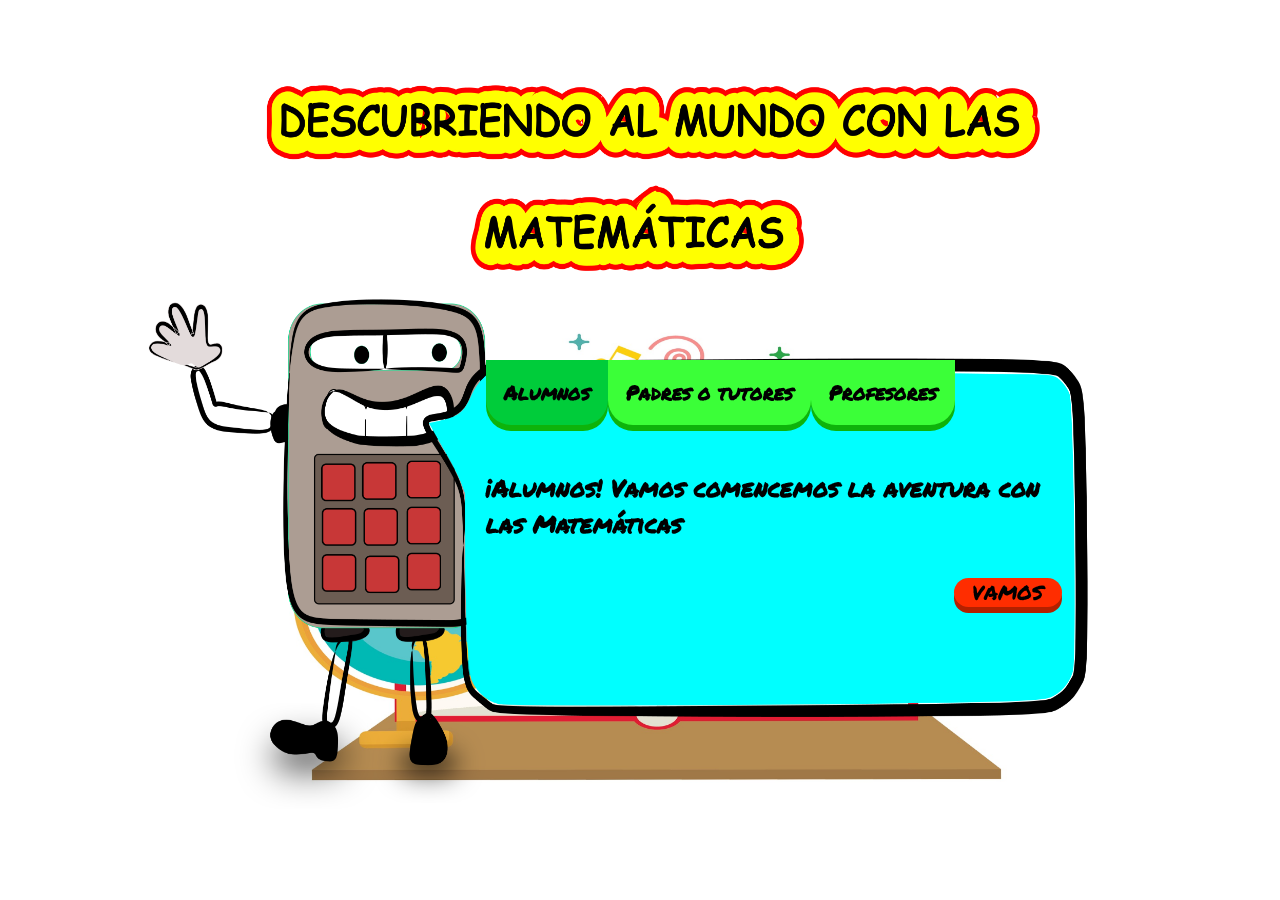
==== index.html @ 85eda9d9 "mi primer commit" ====
<!DOCTYPE html>
<html lang="en">
<head>
    <meta charset="UTF-8">
    <meta name="viewport" content="width=device-width, initial-scale=1.0">
    <meta http-equiv="X-UA-Compatible" content="ie=edge">
    <title>SEA (Sistema Educativo Adaptativo)</title>
    <link rel="stylesheet" href="css/principal.css">
</head>
<body>
    <img src="imagenes/bitmap.png" alt="fondo-matematicas" class="fondo">
    <div class="contenedor">
        <div class="grupo-botones">
            <a id="alumnos"><span><strong>Alumnos</strong></span></a>
            <a id="padres"><span><strong>Padres o tutores</strong></span></a>
            <a id="instituciones"><span><strong>Profesores</strong></span></a>
        </div>
        <div id="instrucciones"> 
            <h2 id="descripcion">¡Alumnos! Vamos comencemos la aventura con las Matemáticas</h2>
        </div> 
        <div id="alumnosA" class="borrado"><p>VAMOS</p></div>       
    </div>
    <script src="materialize/js/jquery-3.3.1.min.js"></script>
    <script src="js/principal.js"></script>
</body>
</html>
---- css/principal.css ----
@import url('fonts/fuente.css');
*{
    margin: 0 auto;
    padding: 0;
}

.fondo{
    position: absolute;
    right: 5%;
    left: 5%;
    width: 90%;
    height: 100%;  
    z-index: -5; 
}
.contenedor{
    position: fixed;
    left:38%;
    top:40%;
    width: 45%;
    height:auto;
    background-color:transparent;    
}
.grupo-botones{
    display: inline-flex;
}
.grupo-botones > a{  
    position: relative;  
    padding:2vh;
    background-color:#3BFF38;
    font-size: 20px;    
    font-family: var(--fuente-infantil);
    border-radius: 0px 0px 25px 25px;
    box-shadow: 0px 6px 0 #0EB30B;
    text-decoration: none;
}
.grupo-botones > a:hover{
    cursor:pointer;
}
.grupo-botones > a:active{
    top: 3px;        
    box-shadow: 0px 2px 0 #008024;
}
#instrucciones{
    margin-top: 5vh; 
    margin-bottom:4vh;   
}
#descripcion{
    font-family: 'Permanent Marker' , cursive;
    text-align: left;
}
.borrado{
    position: relative;  
    padding: 0 2vh 0 2vh;       
    float:right;   
    width:auto;
    height:auto;    
    background-color:#FF2D00;
    font-size: 20px;    
    font-family: var(--fuente-infantil);
    border-radius: 25px 25px 25px 25px;
    box-shadow: 0px 6px 0 #B32100;
    text-decoration: none;
}
.borrado > p{
    text-align:center;
    margin:0 auto;
}
.borrado:hover{
    cursor:pointer;    
}
.borrado:active{
    top: 3px;        
    box-shadow: 0px 2px 0 #B32100;
}
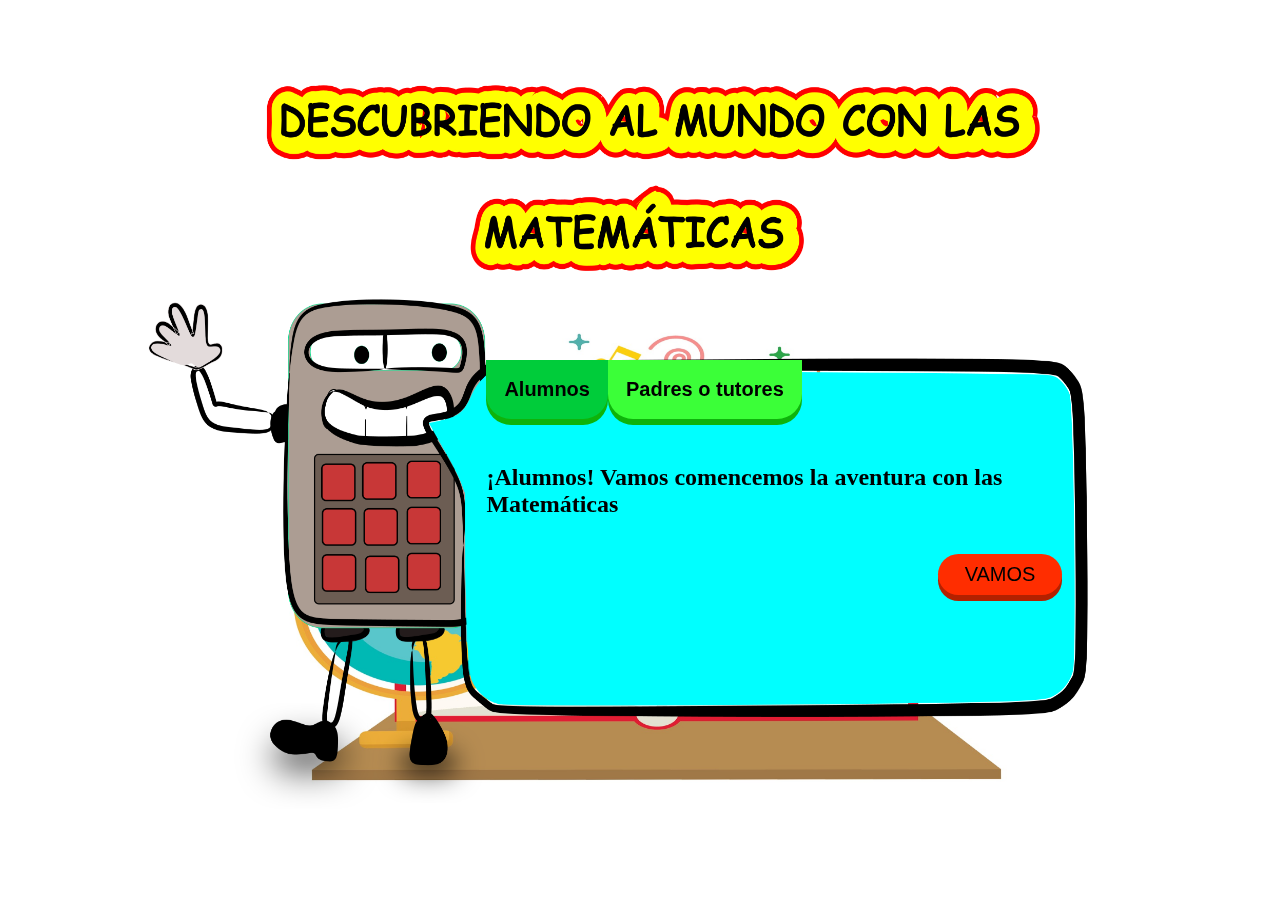
==== commit ac6fc517: "Cambios iniciales tercera fase" ====
--- a/index.html
+++ b/index.html
@@ -1,3 +1,4 @@
+<!--José Rodríguez Sánchez y Carlos Eduardo López Gutierrez-->
 <!DOCTYPE html>
 <html lang="en">
 <head>
@@ -12,8 +13,7 @@
     <div class="contenedor">
         <div class="grupo-botones">
             <a id="alumnos"><span><strong>Alumnos</strong></span></a>
-            <a id="padres"><span><strong>Padres o tutores</strong></span></a>
-            <a id="instituciones"><span><strong>Profesores</strong></span></a>
+            <a id="padres"><span><strong>Padres o tutores</strong></span></a>                        
         </div>
         <div id="instrucciones"> 
             <h2 id="descripcion">¡Alumnos! Vamos comencemos la aventura con las Matemáticas</h2>
--- a/css/principal.css
+++ b/css/principal.css
@@ -50,7 +50,7 @@
 }
 .borrado{
     position: relative;  
-    padding: 0 2vh 0 2vh;       
+    padding: 1vh 3vh 1vh 3vh;       
     float:right;   
     width:auto;
     height:auto;    
